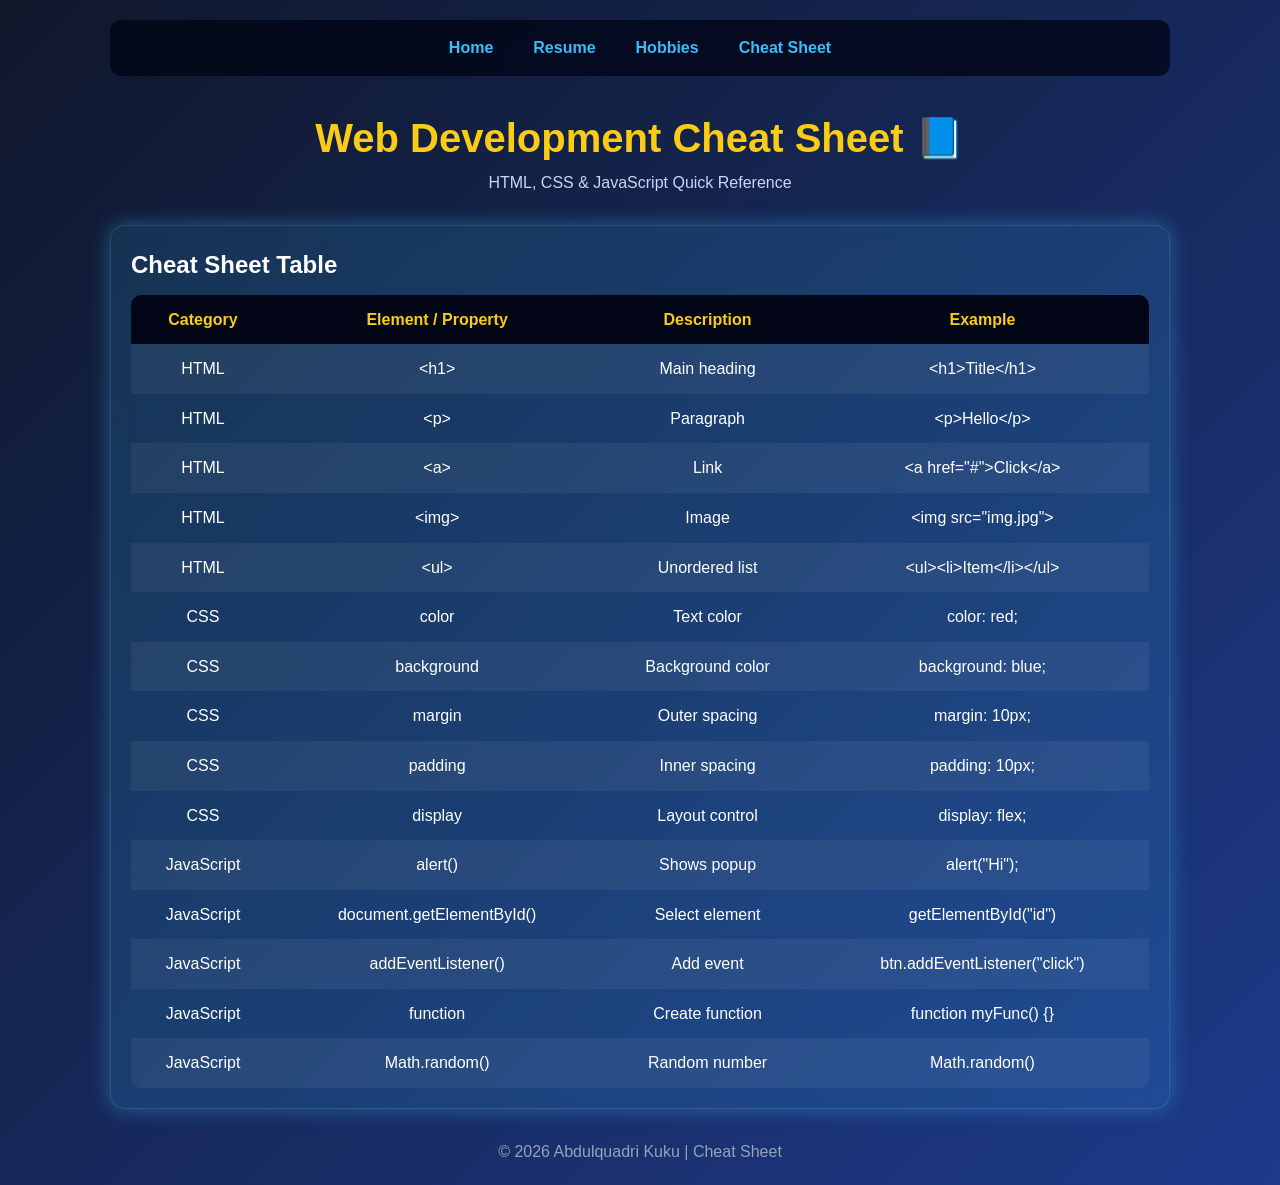
==== CheatSheet.html @ 3d59904e "website draft" ====
<!DOCTYPE html>
<html lang="en">
<head>
    <meta charset="UTF-8">
    <meta name="viewport" content="width=device-width, initial-scale=1.0">
    <title>Cheat Sheet</title>

    <link rel="stylesheet" href="style.css">
</head>
<body>

    <div class="container">

    <!-- NAVIGATION -->
    <nav>
        <ul>
            <li><a href="About.html">Home</a></li>
            <li><a href="Resume.html">Resume</a></li>
            <li><a href="Hobby.html">Hobbies</a></li>
            <li><a href="CheatSheet.html">Cheat Sheet</a></li>
        </ul>
    </nav>

    <!-- HEADER -->
    <header>
        <h1>Web Development Cheat Sheet 📘</h1>
        <p>HTML, CSS & JavaScript Quick Reference</p>
    </header>

    <!-- TABLE SECTION -->
    <section class="blue">
        <h2>Cheat Sheet Table</h2>

        <table>
            <tr>
                <th>Category</th>
                <th>Element / Property</th>
                <th>Description</th>
                <th>Example</th>
            </tr>

            <!-- HTML -->
            <tr>
                <td>HTML</td>
                <td>&lt;h1&gt;</td>
                <td>Main heading</td>
                <td>&lt;h1&gt;Title&lt;/h1&gt;</td>
            </tr>

            <tr>
                <td>HTML</td>
                <td>&lt;p&gt;</td>
                <td>Paragraph</td>
                <td>&lt;p&gt;Hello&lt;/p&gt;</td>
            </tr>

            <tr>
                <td>HTML</td>
                <td>&lt;a&gt;</td>
                <td>Link</td>
                <td>&lt;a href="#"&gt;Click&lt;/a&gt;</td>
            </tr>

            <tr>
                <td>HTML</td>
                <td>&lt;img&gt;</td>
                <td>Image</td>
                <td>&lt;img src="img.jpg"&gt;</td>
            </tr>

            <tr>
                <td>HTML</td>
                <td>&lt;ul&gt;</td>
                <td>Unordered list</td>
                <td>&lt;ul&gt;&lt;li&gt;Item&lt;/li&gt;&lt;/ul&gt;</td>
            </tr>

            <!-- CSS -->
            <tr>
                <td>CSS</td>
                <td>color</td>
                <td>Text color</td>
                <td>color: red;</td>
            </tr>

            <tr>
                <td>CSS</td>
                <td>background</td>
                <td>Background color</td>
                <td>background: blue;</td>
            </tr>

            <tr>
                <td>CSS</td>
                <td>margin</td>
                <td>Outer spacing</td>
                <td>margin: 10px;</td>
            </tr>

            <tr>
                <td>CSS</td>
                <td>padding</td>
                <td>Inner spacing</td>
                <td>padding: 10px;</td>
            </tr>

            <tr>
                <td>CSS</td>
                <td>display</td>
                <td>Layout control</td>
                <td>display: flex;</td>
            </tr>

            <!-- JAVASCRIPT -->
            <tr>
                <td>JavaScript</td>
                <td>alert()</td>
                <td>Shows popup</td>
                <td>alert("Hi");</td>
            </tr>

            <tr>
                <td>JavaScript</td>
                <td>document.getElementById()</td>
                <td>Select element</td>
                <td>getElementById("id")</td>
            </tr>

            <tr>
                <td>JavaScript</td>
                <td>addEventListener()</td>
                <td>Add event</td>
                <td>btn.addEventListener("click")</td>
            </tr>

            <tr>
                <td>JavaScript</td>
                <td>function</td>
                <td>Create function</td>
                <td>function myFunc() {}</td>
            </tr>

            <tr>
                <td>JavaScript</td>
                <td>Math.random()</td>
                <td>Random number</td>
                <td>Math.random()</td>
            </tr>

        </table>

    </section>

    <!-- FOOTER -->
    <footer>
        <p>© 2026 Abdulquadri Kuku | Cheat Sheet</p>
    </footer>

    
</body>
</html>
---- style.css ----
/* ================= RESET ================= */
* {
    margin: 0;
    padding: 0;
    box-sizing: border-box;
}

/* ================= BODY ================= */
body {
    font-family: 'Segoe UI', Tahoma, Geneva, Verdana, sans-serif;
    background: linear-gradient(135deg, #0f172a, #1e3a8a);
    color: #f1f5f9;
    line-height: 1.6;
}

/* ================= CONTAINER ================= */
.container {
    width: 90%;
    max-width: 1100px;
    margin: auto;
    padding: 20px;
}

/* ================= NAVBAR ================= */
nav {
    background: rgba(2, 6, 23, 0.8);
    backdrop-filter: blur(10px);
    padding: 15px;
    border-radius: 12px;
    margin-bottom: 20px;
}

nav ul {
    display: flex;
    justify-content: center;
    list-style: none;
}

nav ul li {
    margin: 0 20px;
}

nav a {
    text-decoration: none;
    color: #38bdf8;
    font-weight: bold;
    position: relative;
    transition: 0.3s;
}

/* Hover underline animation */
nav a::after {
    content: "";
    width: 0%;
    height: 2px;
    background: #facc15;
    position: absolute;
    left: 0;
    bottom: -5px;
    transition: 0.3s;
}

nav a:hover::after {
    width: 100%;
}

nav a:hover {
    color: #facc15;
}

/* ================= HEADER ================= */
header {
    text-align: center;
    margin: 30px 0;
}

header h1 {
    font-size: 2.5rem;
    color: #facc15;
}

header p {
    color: #cbd5f5;
}

/* ================= SECTIONS ================= */
section {
    padding: 20px;
    margin: 20px 0;
    border-radius: 15px;
    backdrop-filter: blur(10px);
    color: white;
    border: 1px solid rgba(255,255,255,0.1);

    /* Animation */
    transform: translateY(20px);
    opacity: 0;
    animation: fadeIn 0.8s ease forwards;
}
.blue {
    background: rgba(56, 189, 248, 0.15);
    box-shadow: 0 0 20px rgba(56, 189, 248, 0.4);
}

.green {
    background: rgba(34, 197, 94, 0.15);
    box-shadow: 0 0 20px rgba(34, 197, 94, 0.4);
}

.purple {
    background: rgba(168, 85, 247, 0.15);
    box-shadow: 0 0 20px rgba(168, 85, 247, 0.4);
}

.orange {
    background: rgba(249, 115, 22, 0.15);
    box-shadow: 0 0 20px rgba(249, 115, 22, 0.4);
}

/* Stagger animation */
section:nth-child(2) { animation-delay: 0.2s; }
section:nth-child(3) { animation-delay: 0.4s; }
section:nth-child(4) { animation-delay: 0.6s; }

/* ================= IMAGE ================= */
.profile-pic {
    width: 150px;
    border-radius: 50%;
    display: block;
    margin: 15px auto;
    border: 3px solid #38bdf8;
}

/* ================= BUTTON ================= */
button {
    padding: 12px 20px;
    background: linear-gradient(to right, #38bdf8, #22c55e);
    border: none;
    border-radius: 10px;
    color: white;
    font-weight: bold;
    cursor: pointer;
    transition: 0.3s;
}

button:hover {
    transform: scale(1.1);
    background: linear-gradient(to right, #facc15, #f97316);
}

/* ================= TABLE ================= */
table {
    width: 100%;
    border-collapse: collapse;
    margin-top: 10px;
    overflow: hidden;
    border-radius: 10px;
}

th, td {
    padding: 12px;
    text-align: center;
}

th {
    background: #020617;
    color: #facc15;
}

tr:nth-child(even) {
    background: rgba(255, 255, 255, 0.05);
}

/* ================= FORM ================= */
input, textarea {
    width: 100%;
    padding: 10px;
    border-radius: 8px;
    border: none;
    margin-top: 5px;
    outline: none;
}

input:focus, textarea:focus {
    border: 2px solid #38bdf8;
}

/* ================= FOOTER ================= */
footer {
    text-align: center;
    margin-top: 30px;
    color: #94a3b8;
}

/* ================= LOADER ================= */
#loader {
    position: fixed;
    width: 100%;
    height: 100%;
    background: #020617;
    display: flex;
    justify-content: center;
    align-items: center;
    flex-direction: column;
}

#content {
    display: none;
}

/* ================= ANIMATION ================= */
@keyframes fadeIn {
    to {
        transform: translateY(0);
        opacity: 1;
    }
}

/* ================= RESPONSIVE ================= */
@media (max-width: 768px) {
    nav ul {
        flex-direction: column;
        align-items: center;
    }

    nav ul li {
        margin: 10px 0;
    }

    header h1 {
        font-size: 2rem;
    }

    .profile-pic {
        width: 120px;
    }
}
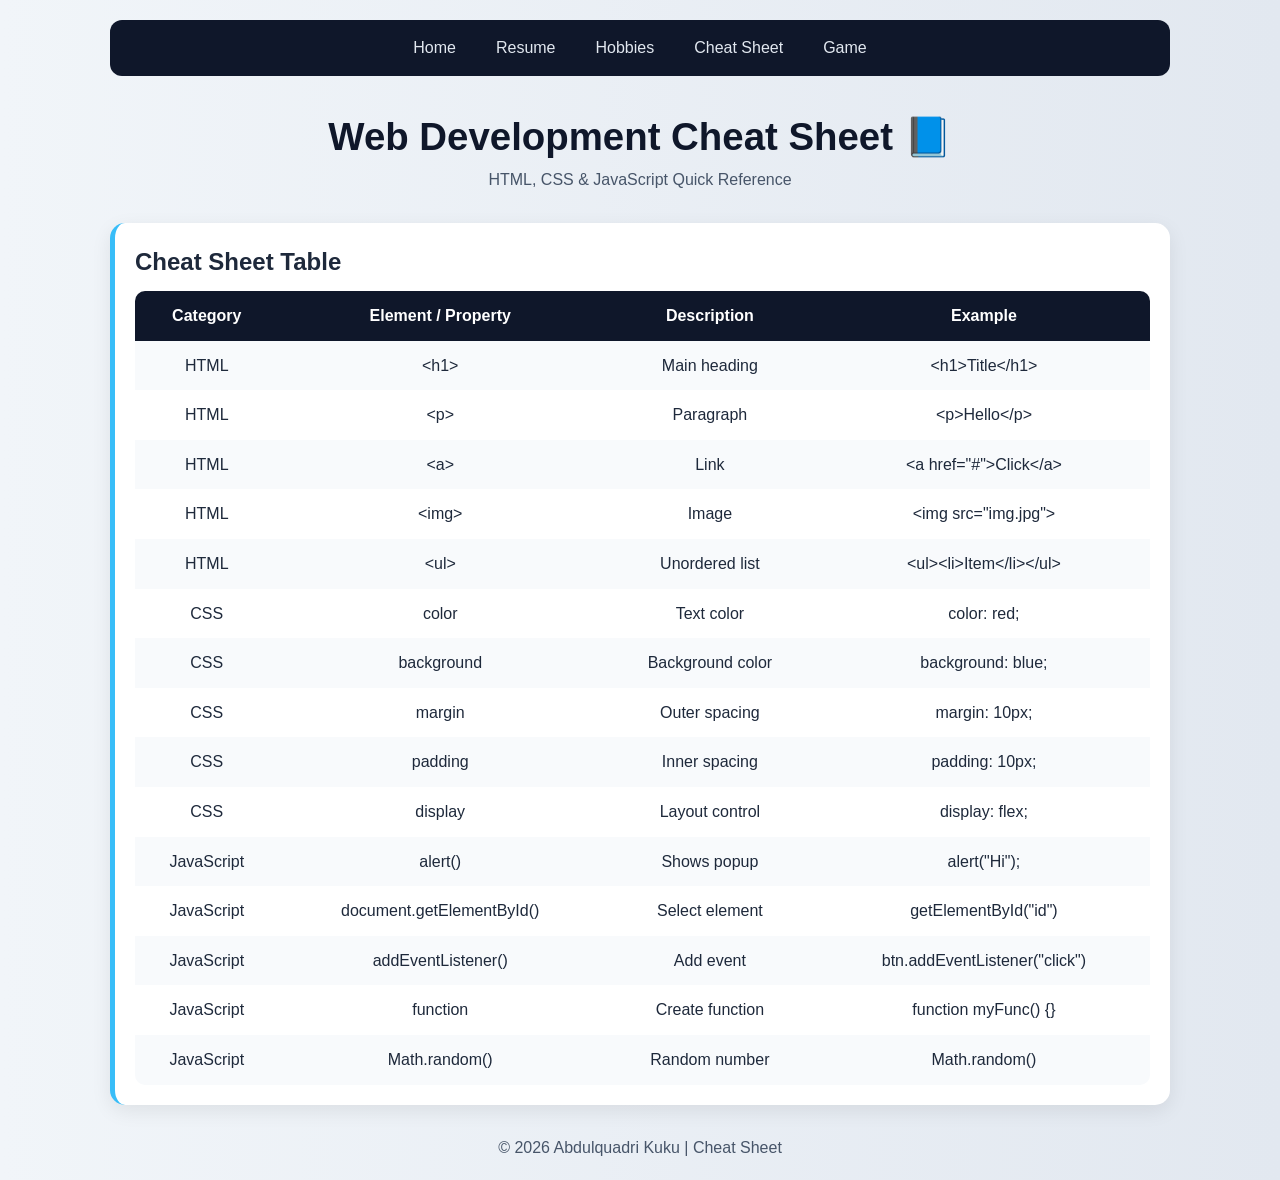
==== commit 6aebd51c: "Add files via upload" ====
--- a/CheatSheet.html
+++ b/CheatSheet.html
@@ -1,161 +1,162 @@
-<!DOCTYPE html>
-<html lang="en">
-<head>
-    <meta charset="UTF-8">
-    <meta name="viewport" content="width=device-width, initial-scale=1.0">
-    <title>Cheat Sheet</title>
-
-    <link rel="stylesheet" href="style.css">
-</head>
-<body>
-
-    <div class="container">
-
-    <!-- NAVIGATION -->
-    <nav>
-        <ul>
-            <li><a href="About.html">Home</a></li>
-            <li><a href="Resume.html">Resume</a></li>
-            <li><a href="Hobby.html">Hobbies</a></li>
-            <li><a href="CheatSheet.html">Cheat Sheet</a></li>
-        </ul>
-    </nav>
-
-    <!-- HEADER -->
-    <header>
-        <h1>Web Development Cheat Sheet 📘</h1>
-        <p>HTML, CSS & JavaScript Quick Reference</p>
-    </header>
-
-    <!-- TABLE SECTION -->
-    <section class="blue">
-        <h2>Cheat Sheet Table</h2>
-
-        <table>
-            <tr>
-                <th>Category</th>
-                <th>Element / Property</th>
-                <th>Description</th>
-                <th>Example</th>
-            </tr>
-
-            <!-- HTML -->
-            <tr>
-                <td>HTML</td>
-                <td>&lt;h1&gt;</td>
-                <td>Main heading</td>
-                <td>&lt;h1&gt;Title&lt;/h1&gt;</td>
-            </tr>
-
-            <tr>
-                <td>HTML</td>
-                <td>&lt;p&gt;</td>
-                <td>Paragraph</td>
-                <td>&lt;p&gt;Hello&lt;/p&gt;</td>
-            </tr>
-
-            <tr>
-                <td>HTML</td>
-                <td>&lt;a&gt;</td>
-                <td>Link</td>
-                <td>&lt;a href="#"&gt;Click&lt;/a&gt;</td>
-            </tr>
-
-            <tr>
-                <td>HTML</td>
-                <td>&lt;img&gt;</td>
-                <td>Image</td>
-                <td>&lt;img src="img.jpg"&gt;</td>
-            </tr>
-
-            <tr>
-                <td>HTML</td>
-                <td>&lt;ul&gt;</td>
-                <td>Unordered list</td>
-                <td>&lt;ul&gt;&lt;li&gt;Item&lt;/li&gt;&lt;/ul&gt;</td>
-            </tr>
-
-            <!-- CSS -->
-            <tr>
-                <td>CSS</td>
-                <td>color</td>
-                <td>Text color</td>
-                <td>color: red;</td>
-            </tr>
-
-            <tr>
-                <td>CSS</td>
-                <td>background</td>
-                <td>Background color</td>
-                <td>background: blue;</td>
-            </tr>
-
-            <tr>
-                <td>CSS</td>
-                <td>margin</td>
-                <td>Outer spacing</td>
-                <td>margin: 10px;</td>
-            </tr>
-
-            <tr>
-                <td>CSS</td>
-                <td>padding</td>
-                <td>Inner spacing</td>
-                <td>padding: 10px;</td>
-            </tr>
-
-            <tr>
-                <td>CSS</td>
-                <td>display</td>
-                <td>Layout control</td>
-                <td>display: flex;</td>
-            </tr>
-
-            <!-- JAVASCRIPT -->
-            <tr>
-                <td>JavaScript</td>
-                <td>alert()</td>
-                <td>Shows popup</td>
-                <td>alert("Hi");</td>
-            </tr>
-
-            <tr>
-                <td>JavaScript</td>
-                <td>document.getElementById()</td>
-                <td>Select element</td>
-                <td>getElementById("id")</td>
-            </tr>
-
-            <tr>
-                <td>JavaScript</td>
-                <td>addEventListener()</td>
-                <td>Add event</td>
-                <td>btn.addEventListener("click")</td>
-            </tr>
-
-            <tr>
-                <td>JavaScript</td>
-                <td>function</td>
-                <td>Create function</td>
-                <td>function myFunc() {}</td>
-            </tr>
-
-            <tr>
-                <td>JavaScript</td>
-                <td>Math.random()</td>
-                <td>Random number</td>
-                <td>Math.random()</td>
-            </tr>
-
-        </table>
-
-    </section>
-
-    <!-- FOOTER -->
-    <footer>
-        <p>© 2026 Abdulquadri Kuku | Cheat Sheet</p>
-    </footer>
-
-    
-</body>
+<!DOCTYPE html>
+<html lang="en">
+<head>
+    <meta charset="UTF-8">
+    <meta name="viewport" content="width=device-width, initial-scale=1.0">
+    <title>Cheat Sheet</title>
+
+    <link rel="stylesheet" href="style.css">
+</head>
+<body>
+
+    <div class="container">
+
+    <!-- NAVIGATION -->
+    <nav>
+        <ul>
+            <li><a href="index.html">Home</a></li>
+            <li><a href="Resume.html">Resume</a></li>
+            <li><a href="Hobby.html">Hobbies</a></li>
+            <li><a href="CheatSheet.html">Cheat Sheet</a></li>
+            <li><a href="Tic-tac-toe.html">Game</a></li>
+        </ul>
+    </nav>
+
+    <!-- HEADER -->
+    <header>
+        <h1>Web Development Cheat Sheet 📘</h1>
+        <p>HTML, CSS & JavaScript Quick Reference</p>
+    </header>
+
+    <!-- TABLE SECTION -->
+    <section class="blue">
+        <h2>Cheat Sheet Table</h2>
+
+        <table>
+            <tr>
+                <th>Category</th>
+                <th>Element / Property</th>
+                <th>Description</th>
+                <th>Example</th>
+            </tr>
+
+            <!-- HTML -->
+            <tr>
+                <td>HTML</td>
+                <td>&lt;h1&gt;</td>
+                <td>Main heading</td>
+                <td>&lt;h1&gt;Title&lt;/h1&gt;</td>
+            </tr>
+
+            <tr>
+                <td>HTML</td>
+                <td>&lt;p&gt;</td>
+                <td>Paragraph</td>
+                <td>&lt;p&gt;Hello&lt;/p&gt;</td>
+            </tr>
+
+            <tr>
+                <td>HTML</td>
+                <td>&lt;a&gt;</td>
+                <td>Link</td>
+                <td>&lt;a href="#"&gt;Click&lt;/a&gt;</td>
+            </tr>
+
+            <tr>
+                <td>HTML</td>
+                <td>&lt;img&gt;</td>
+                <td>Image</td>
+                <td>&lt;img src="img.jpg"&gt;</td>
+            </tr>
+
+            <tr>
+                <td>HTML</td>
+                <td>&lt;ul&gt;</td>
+                <td>Unordered list</td>
+                <td>&lt;ul&gt;&lt;li&gt;Item&lt;/li&gt;&lt;/ul&gt;</td>
+            </tr>
+
+            <!-- CSS -->
+            <tr>
+                <td>CSS</td>
+                <td>color</td>
+                <td>Text color</td>
+                <td>color: red;</td>
+            </tr>
+
+            <tr>
+                <td>CSS</td>
+                <td>background</td>
+                <td>Background color</td>
+                <td>background: blue;</td>
+            </tr>
+
+            <tr>
+                <td>CSS</td>
+                <td>margin</td>
+                <td>Outer spacing</td>
+                <td>margin: 10px;</td>
+            </tr>
+
+            <tr>
+                <td>CSS</td>
+                <td>padding</td>
+                <td>Inner spacing</td>
+                <td>padding: 10px;</td>
+            </tr>
+
+            <tr>
+                <td>CSS</td>
+                <td>display</td>
+                <td>Layout control</td>
+                <td>display: flex;</td>
+            </tr>
+
+            <!-- JAVASCRIPT -->
+            <tr>
+                <td>JavaScript</td>
+                <td>alert()</td>
+                <td>Shows popup</td>
+                <td>alert("Hi");</td>
+            </tr>
+
+            <tr>
+                <td>JavaScript</td>
+                <td>document.getElementById()</td>
+                <td>Select element</td>
+                <td>getElementById("id")</td>
+            </tr>
+
+            <tr>
+                <td>JavaScript</td>
+                <td>addEventListener()</td>
+                <td>Add event</td>
+                <td>btn.addEventListener("click")</td>
+            </tr>
+
+            <tr>
+                <td>JavaScript</td>
+                <td>function</td>
+                <td>Create function</td>
+                <td>function myFunc() {}</td>
+            </tr>
+
+            <tr>
+                <td>JavaScript</td>
+                <td>Math.random()</td>
+                <td>Random number</td>
+                <td>Math.random()</td>
+            </tr>
+
+        </table>
+
+    </section>
+
+    <!-- FOOTER -->
+    <footer>
+        <p>© 2026 Abdulquadri Kuku | Cheat Sheet</p>
+    </footer>
+
+    
+</body>
 </html>
--- a/style.css
+++ b/style.css
@@ -1,237 +1,257 @@
-/* ================= RESET ================= */
-* {
-    margin: 0;
-    padding: 0;
-    box-sizing: border-box;
-}
-
-/* ================= BODY ================= */
-body {
-    font-family: 'Segoe UI', Tahoma, Geneva, Verdana, sans-serif;
-    background: linear-gradient(135deg, #0f172a, #1e3a8a);
-    color: #f1f5f9;
-    line-height: 1.6;
-}
-
-/* ================= CONTAINER ================= */
-.container {
-    width: 90%;
-    max-width: 1100px;
-    margin: auto;
-    padding: 20px;
-}
-
-/* ================= NAVBAR ================= */
-nav {
-    background: rgba(2, 6, 23, 0.8);
-    backdrop-filter: blur(10px);
-    padding: 15px;
-    border-radius: 12px;
-    margin-bottom: 20px;
-}
-
-nav ul {
-    display: flex;
-    justify-content: center;
-    list-style: none;
-}
-
-nav ul li {
-    margin: 0 20px;
-}
-
-nav a {
-    text-decoration: none;
-    color: #38bdf8;
-    font-weight: bold;
-    position: relative;
-    transition: 0.3s;
-}
-
-/* Hover underline animation */
-nav a::after {
-    content: "";
-    width: 0%;
-    height: 2px;
-    background: #facc15;
-    position: absolute;
-    left: 0;
-    bottom: -5px;
-    transition: 0.3s;
-}
-
-nav a:hover::after {
-    width: 100%;
-}
-
-nav a:hover {
-    color: #facc15;
-}
-
-/* ================= HEADER ================= */
-header {
-    text-align: center;
-    margin: 30px 0;
-}
-
-header h1 {
-    font-size: 2.5rem;
-    color: #facc15;
-}
-
-header p {
-    color: #cbd5f5;
-}
-
-/* ================= SECTIONS ================= */
-section {
-    padding: 20px;
-    margin: 20px 0;
-    border-radius: 15px;
-    backdrop-filter: blur(10px);
-    color: white;
-    border: 1px solid rgba(255,255,255,0.1);
-
-    /* Animation */
-    transform: translateY(20px);
-    opacity: 0;
-    animation: fadeIn 0.8s ease forwards;
-}
-.blue {
-    background: rgba(56, 189, 248, 0.15);
-    box-shadow: 0 0 20px rgba(56, 189, 248, 0.4);
-}
-
-.green {
-    background: rgba(34, 197, 94, 0.15);
-    box-shadow: 0 0 20px rgba(34, 197, 94, 0.4);
-}
-
-.purple {
-    background: rgba(168, 85, 247, 0.15);
-    box-shadow: 0 0 20px rgba(168, 85, 247, 0.4);
-}
-
-.orange {
-    background: rgba(249, 115, 22, 0.15);
-    box-shadow: 0 0 20px rgba(249, 115, 22, 0.4);
-}
-
-/* Stagger animation */
-section:nth-child(2) { animation-delay: 0.2s; }
-section:nth-child(3) { animation-delay: 0.4s; }
-section:nth-child(4) { animation-delay: 0.6s; }
-
-/* ================= IMAGE ================= */
-.profile-pic {
-    width: 150px;
-    border-radius: 50%;
-    display: block;
-    margin: 15px auto;
-    border: 3px solid #38bdf8;
-}
-
-/* ================= BUTTON ================= */
-button {
-    padding: 12px 20px;
-    background: linear-gradient(to right, #38bdf8, #22c55e);
-    border: none;
-    border-radius: 10px;
-    color: white;
-    font-weight: bold;
-    cursor: pointer;
-    transition: 0.3s;
-}
-
-button:hover {
-    transform: scale(1.1);
-    background: linear-gradient(to right, #facc15, #f97316);
-}
-
-/* ================= TABLE ================= */
-table {
-    width: 100%;
-    border-collapse: collapse;
-    margin-top: 10px;
-    overflow: hidden;
-    border-radius: 10px;
-}
-
-th, td {
-    padding: 12px;
-    text-align: center;
-}
-
-th {
-    background: #020617;
-    color: #facc15;
-}
-
-tr:nth-child(even) {
-    background: rgba(255, 255, 255, 0.05);
-}
-
-/* ================= FORM ================= */
-input, textarea {
-    width: 100%;
-    padding: 10px;
-    border-radius: 8px;
-    border: none;
-    margin-top: 5px;
-    outline: none;
-}
-
-input:focus, textarea:focus {
-    border: 2px solid #38bdf8;
-}
-
-/* ================= FOOTER ================= */
-footer {
-    text-align: center;
-    margin-top: 30px;
-    color: #94a3b8;
-}
-
-/* ================= LOADER ================= */
-#loader {
-    position: fixed;
-    width: 100%;
-    height: 100%;
-    background: #020617;
-    display: flex;
-    justify-content: center;
-    align-items: center;
-    flex-direction: column;
-}
-
-#content {
-    display: none;
-}
-
-/* ================= ANIMATION ================= */
-@keyframes fadeIn {
-    to {
-        transform: translateY(0);
-        opacity: 1;
-    }
-}
-
-/* ================= RESPONSIVE ================= */
-@media (max-width: 768px) {
-    nav ul {
-        flex-direction: column;
-        align-items: center;
-    }
-
-    nav ul li {
-        margin: 10px 0;
-    }
-
-    header h1 {
-        font-size: 2rem;
-    }
-
-    .profile-pic {
-        width: 120px;
-    }
+/* ================= RESET ================= */
+* {
+    margin: 0;
+    padding: 0;
+    box-sizing: border-box;
+}
+
+/* ================= BODY ================= */
+body {
+    font-family: 'Segoe UI', Tahoma, sans-serif;
+    background: linear-gradient(to right, #f1f5f9, #e2e8f0);
+    color: #1e293b;
+    line-height: 1.6;
+}
+
+/* ================= CONTAINER ================= */
+.container {
+    width: 90%;
+    max-width: 1100px;
+    margin: auto;
+    padding: 20px;
+}
+
+/* ================= NAVBAR ================= */
+nav {
+    background: #0f172a;
+    padding: 15px;
+    border-radius: 12px;
+    margin-bottom: 25px;
+}
+
+nav ul {
+    display: flex;
+    justify-content: center;
+    list-style: none;
+}
+
+nav ul li {
+    margin: 0 20px;
+}
+
+nav a {
+    text-decoration: none;
+    color: #e2e8f0;
+    font-weight: 500;
+    position: relative;
+    transition: 0.3s;
+}
+
+/* underline effect */
+nav a::after {
+    content: "";
+    width: 0%;
+    height: 2px;
+    background: #38bdf8;
+    position: absolute;
+    left: 0;
+    bottom: -5px;
+    transition: 0.3s;
+}
+
+nav a:hover::after {
+    width: 100%;
+}
+
+nav a:hover {
+    color: #38bdf8;
+}
+
+/* ================= HEADER ================= */
+header {
+    text-align: center;
+    margin: 30px 0;
+}
+
+header h1 {
+    font-size: 2.4rem;
+    color: #0f172a;
+}
+
+header p {
+    color: #475569;
+}
+
+/* ================= SECTIONS ================= */
+section {
+    background: #ffffff;
+    padding: 20px;
+    margin: 20px 0;
+    border-radius: 15px;
+    box-shadow: 0 6px 20px rgba(0,0,0,0.08);
+
+    /* animation */
+    transform: translateY(20px);
+    opacity: 0;
+    animation: fadeIn 0.8s ease forwards;
+}
+
+/* subtle accent borders */
+.blue {
+    border-left: 5px solid #38bdf8;
+}
+
+.green {
+    border-left: 5px solid #22c55e;
+}
+
+.purple {
+    border-left: 5px solid #a855f7;
+}
+
+.orange {
+    border-left: 5px solid #f97316;
+}
+
+/* stagger animation */
+section:nth-child(2) { animation-delay: 0.2s; }
+section:nth-child(3) { animation-delay: 0.4s; }
+section:nth-child(4) { animation-delay: 0.6s; }
+
+/* ================= IMAGE ================= */
+.profile-pic {
+    width: 130px;
+    height: 130px;
+    object-fit: cover;
+    border-radius: 50%;
+    display: block;
+    margin: 15px auto;
+    border: 4px solid white;
+    box-shadow: 0 4px 15px rgba(0,0,0,0.2);
+}
+
+/* ================= BUTTON ================= */
+button {
+    padding: 12px 20px;
+    background: #0f172a;
+    border: none;
+    border-radius: 10px;
+    color: white;
+    font-weight: 500;
+    cursor: pointer;
+    transition: 0.3s;
+}
+
+button:hover {
+    background: #334155;
+    transform: scale(1.05);
+}
+
+/* ================= TABLE ================= */
+table {
+    width: 100%;
+    border-collapse: collapse;
+    margin-top: 10px;
+    border-radius: 10px;
+    overflow: hidden;
+}
+
+th, td {
+    padding: 12px;
+    text-align: center;
+}
+
+th {
+    background: #0f172a;
+    color: white;
+}
+
+tr:nth-child(even) {
+    background: #f8fafc;
+}
+
+/* ================= FORM ================= */
+input, textarea {
+    width: 100%;
+    padding: 10px;
+    border-radius: 8px;
+    border: 1px solid #cbd5f5;
+    margin-top: 5px;
+    outline: none;
+}
+
+input:focus, textarea:focus {
+    border: 2px solid #38bdf8;
+}
+
+/* ================= FOOTER ================= */
+footer {
+    text-align: center;
+    margin-top: 30px;
+    color: #475569;
+}
+
+/* ================= LOADER ================= */
+#loader {
+    position: fixed;
+    width: 100%;
+    height: 100%;
+    background: #f1f5f9;
+    display: flex;
+    justify-content: center;
+    align-items: center;
+    flex-direction: column;
+}
+
+#content {
+    display: none;
+}
+
+/* ================= ANIMATION ================= */
+@keyframes fadeIn {
+    to {
+        transform: translateY(0);
+        opacity: 1;
+    }
+}
+
+/* ================= RESPONSIVE ================= */
+@media (max-width: 768px) {
+    nav ul {
+        flex-direction: column;
+        align-items: center;
+    }
+
+    nav ul li {
+        margin: 10px 0;
+    }
+
+    header h1 {
+        font-size: 2rem;
+    }
+
+    .profile-pic {
+        width: 110px;
+        height: 110px;
+    }
+}
+/* Hover lift effect */
+section:hover {
+    transform: translateY(-5px);
+    transition: 0.3s ease;
+}
+
+
+section {
+    transition: transform 0.3s ease, box-shadow 0.3s ease;
+}
+
+section:hover {
+    transform: translateY(-6px);
+    box-shadow: 0 10px 25px rgba(0,0,0,0.1);
+}
+#gameBtn {
+    position: fixed;
+    transition: top 0.2s ease, left 0.2s ease;
+    z-index: 1000;
 }
